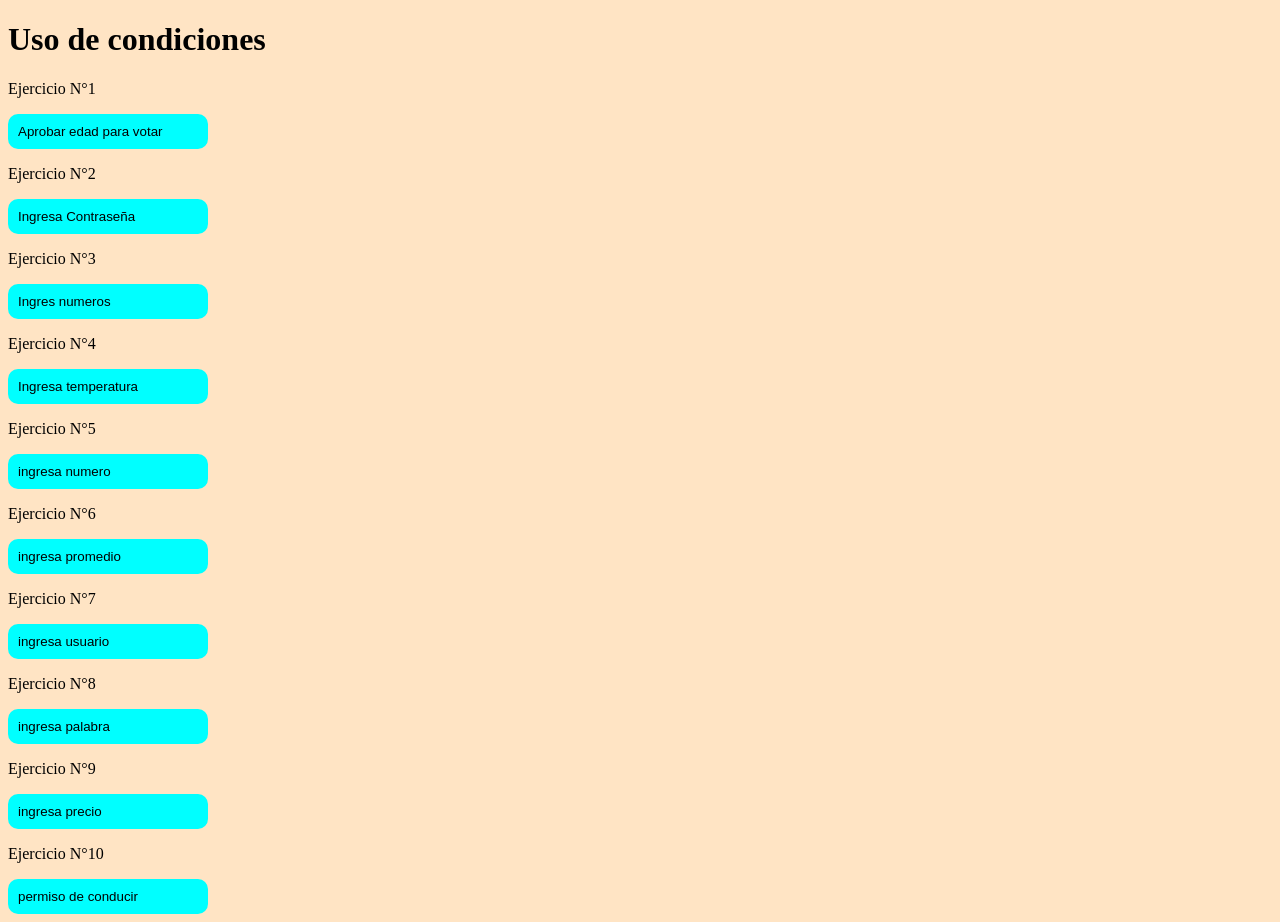
==== 05_codiciones_if-else/index.html @ 7b1656d4 "ultimas modificaciones" ====
<!DOCTYPE html>
<html lang="en">

<head>
    <meta charset="UTF-8">
    <meta name="viewport" content="width=div, initial-scale=1.0">
    <meta name="author" content="mauricioflores@liceovvh.cl">
    <title>Desafios</title>
    <link rel="stylesheet" href="static/css/style.css">
</head>

<body style="background-color: bisque;">

    <main>
        <h1>Uso de condiciones</h1>
        <p>Ejercicio N°1</p>
        <button onclick="edadVotar()">Aprobar edad para votar</button>
        <p>Ejercicio N°2</p>
        <button onclick="contraseña()">Ingresa Contraseña</button>
        <p>Ejercicio N°3</p>
        <button onclick="parimpar()">Ingres numeros</button>
        <p>Ejercicio N°4</p>
        <button onclick="temperatura()">Ingresa temperatura</button>
        <p>Ejercicio N°5</p>
        <button onclick="dosnumeros()">ingresa numero</button>
        <p>Ejercicio N°6</p>
        <button onclick="promedio()">ingresa promedio</button>
        <p>Ejercicio N°7</p>
        <button onclick="Admin()">ingresa usuario</button>
        <p>Ejercicio N°8</p>
        <button onclick="letraA()">ingresa palabra</button>
        <p>Ejercicio N°9</p>
        <button onclick="descuentoProducto()">ingresa precio</button>
        <p>Ejercicio N°10</p>
        <button onclick="permisoParaConducir()">permiso de conducir</button>
    </main>


    <script src="static/js/script.js"></script>
</body>

</html>
---- 05_codiciones_if-else/static/css/style.css ----
button {
    background-color: aqua;
    padding: 10px;
    border-radius: 10px;
    border: none;
    width: 200px;
    text-align: left;
}
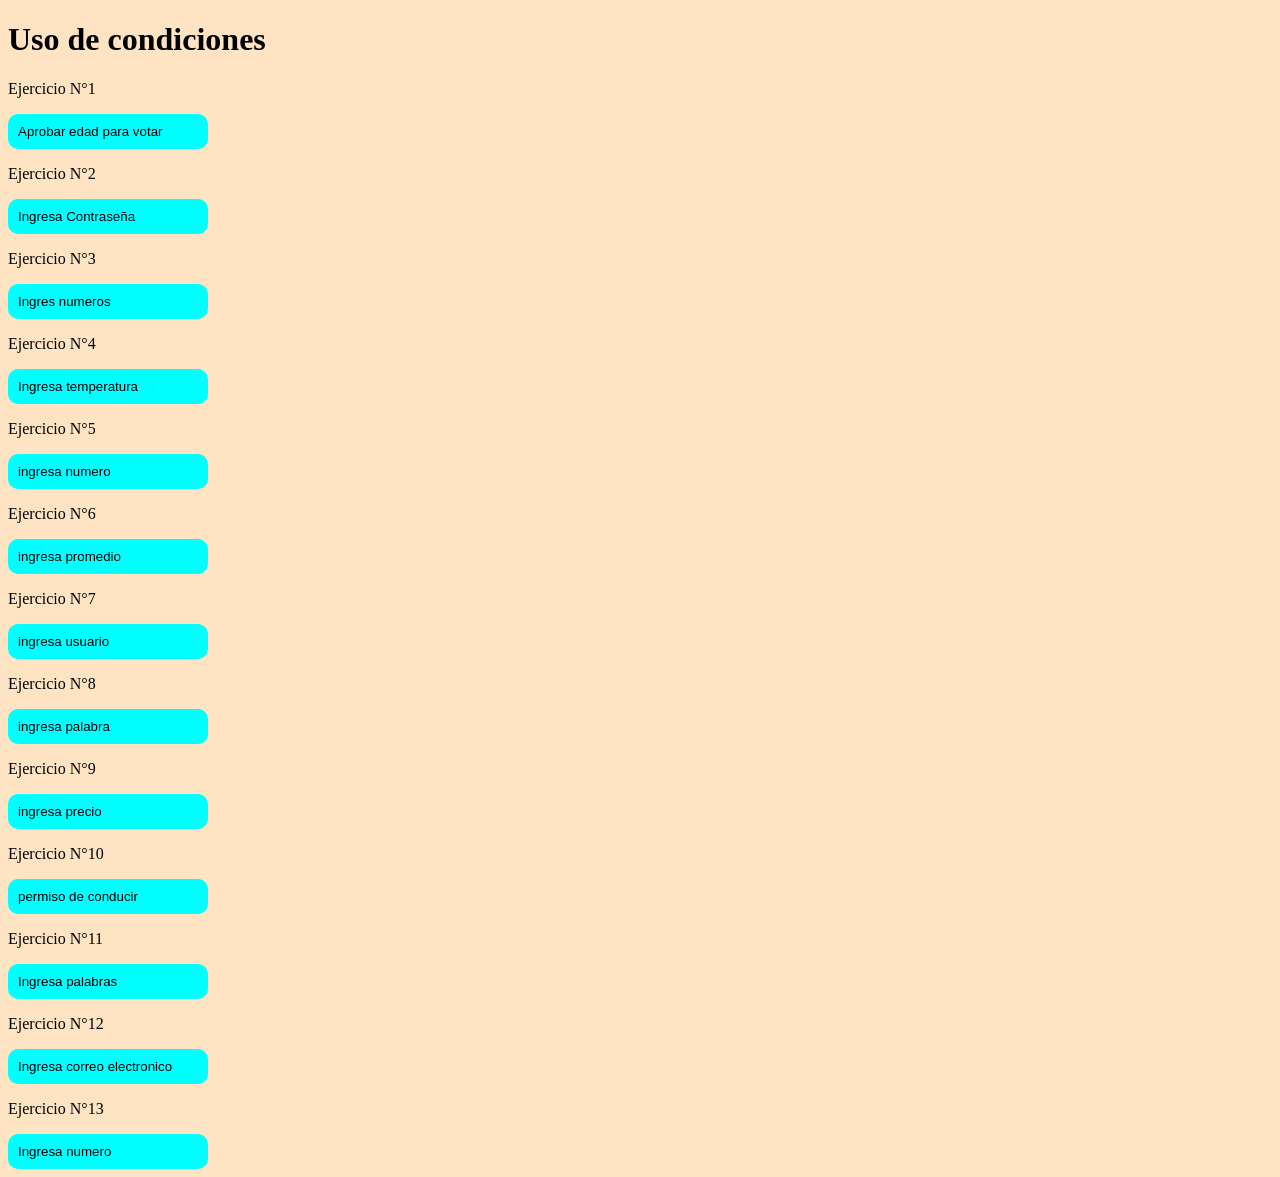
==== commit d59bddb6: "madificaciones" ====
--- a/05_codiciones_if-else/index.html
+++ b/05_codiciones_if-else/index.html
@@ -33,6 +33,12 @@
         <button onclick="descuentoProducto()">ingresa precio</button>
         <p>Ejercicio N°10</p>
         <button onclick="permisoParaConducir()">permiso de conducir</button>
+        <p>Ejercicio N°11</p>
+        <button onclick="encontrarPalabraLarga()">Ingresa palabras</button>
+        <p>Ejercicio N°12</p>
+        <button onclick="validarCorreo()">Ingresa correo electronico</button>
+        <p>Ejercicio N°13</p>
+        <button onclick="validarNumeros()">Ingresa numero</button>
     </main>
 
 
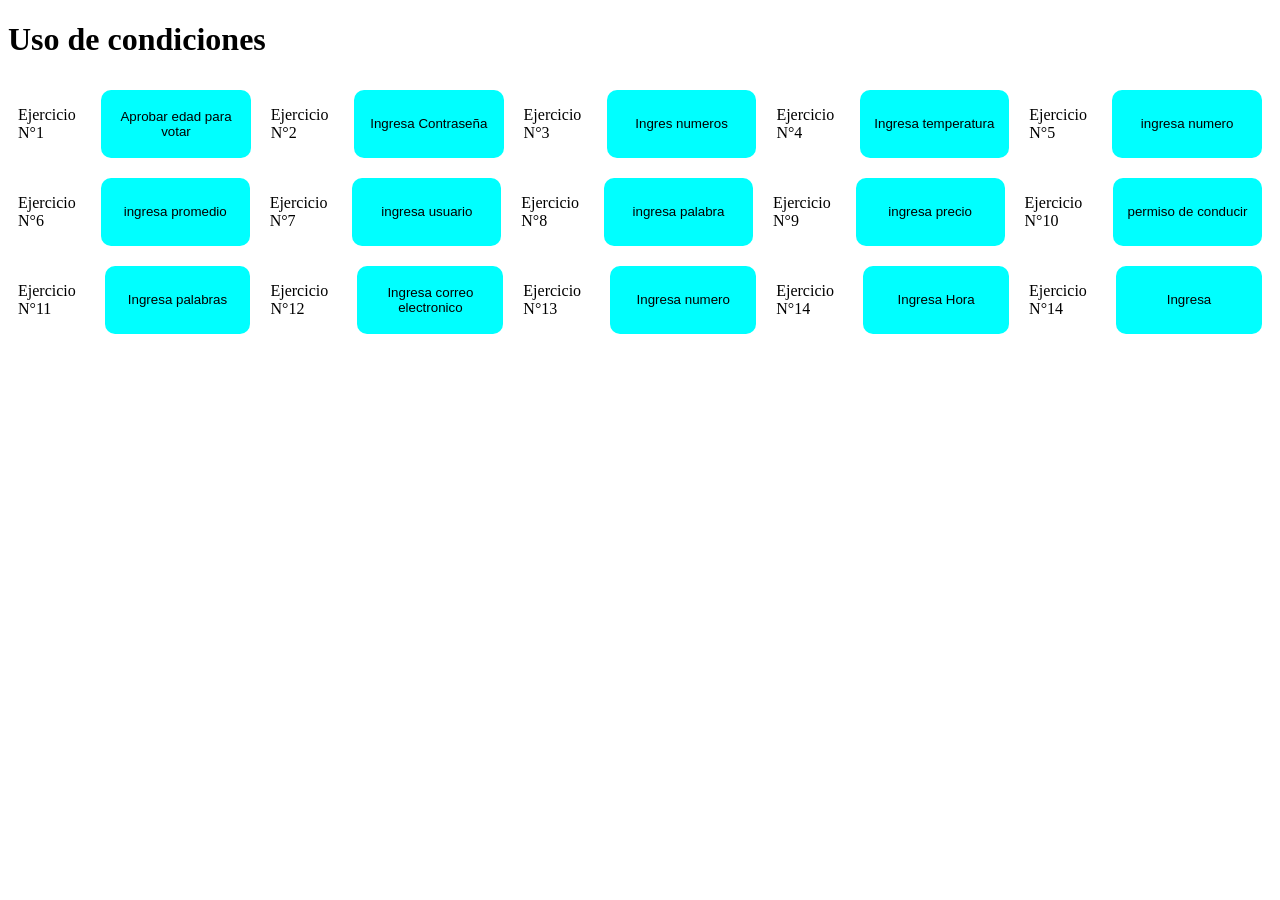
==== commit c3dffe1f: "terminado" ====
--- a/05_codiciones_if-else/index.html
+++ b/05_codiciones_if-else/index.html
@@ -9,36 +9,46 @@
     <link rel="stylesheet" href="static/css/style.css">
 </head>
 
-<body style="background-color: bisque;">
+<body>
 
     <main>
         <h1>Uso de condiciones</h1>
-        <p>Ejercicio N°1</p>
-        <button onclick="edadVotar()">Aprobar edad para votar</button>
-        <p>Ejercicio N°2</p>
-        <button onclick="contraseña()">Ingresa Contraseña</button>
-        <p>Ejercicio N°3</p>
-        <button onclick="parimpar()">Ingres numeros</button>
-        <p>Ejercicio N°4</p>
-        <button onclick="temperatura()">Ingresa temperatura</button>
-        <p>Ejercicio N°5</p>
-        <button onclick="dosnumeros()">ingresa numero</button>
-        <p>Ejercicio N°6</p>
-        <button onclick="promedio()">ingresa promedio</button>
-        <p>Ejercicio N°7</p>
-        <button onclick="Admin()">ingresa usuario</button>
-        <p>Ejercicio N°8</p>
-        <button onclick="letraA()">ingresa palabra</button>
-        <p>Ejercicio N°9</p>
-        <button onclick="descuentoProducto()">ingresa precio</button>
-        <p>Ejercicio N°10</p>
-        <button onclick="permisoParaConducir()">permiso de conducir</button>
-        <p>Ejercicio N°11</p>
-        <button onclick="encontrarPalabraLarga()">Ingresa palabras</button>
-        <p>Ejercicio N°12</p>
-        <button onclick="validarCorreo()">Ingresa correo electronico</button>
-        <p>Ejercicio N°13</p>
-        <button onclick="validarNumeros()">Ingresa numero</button>
+        <div class="fila">
+            <p>Ejercicio N°1</p>
+            <button onclick="edadVotar()">Aprobar edad para votar</button>
+            <p>Ejercicio N°2</p>
+            <button onclick="contraseña()">Ingresa Contraseña</button>
+            <p>Ejercicio N°3</p>
+            <button onclick="parimpar()">Ingres numeros</button>
+            <p>Ejercicio N°4</p>
+            <button onclick="temperatura()">Ingresa temperatura</button>
+            <p>Ejercicio N°5</p>
+            <button onclick="dosnumeros()">ingresa numero</button>
+        </div>
+        <div class="fila-1">
+            <p>Ejercicio N°6</p>
+            <button onclick="promedio()">ingresa promedio</button>
+            <p>Ejercicio N°7</p>
+            <button onclick="Admin()">ingresa usuario</button>
+            <p>Ejercicio N°8</p>
+            <button onclick="letraA()">ingresa palabra</button>
+            <p>Ejercicio N°9</p>
+            <button onclick="descuentoProducto()">ingresa precio</button>
+            <p>Ejercicio N°10</p>
+            <button onclick="permisoParaConducir()">permiso de conducir</button>
+        </div>
+        <div class="fila-2">
+            <p>Ejercicio N°11</p>
+            <button onclick="encontrarPalabraLarga()">Ingresa palabras</button>
+            <p>Ejercicio N°12</p>
+            <button onclick="validarCorreo()">Ingresa correo electronico</button>
+            <p>Ejercicio N°13</p>
+            <button onclick="validarNumeros()">Ingresa numero</button>
+            <p>Ejercicio N°14</p>
+            <button onclick="ingresarHora()">Ingresa Hora</button>
+            <p>Ejercicio N°14</p>
+            <button onclick="ingresarPalabra2()">Ingresa </button>
+        </div>
     </main>
 
 
--- a/05_codiciones_if-else/static/css/style.css
+++ b/05_codiciones_if-else/static/css/style.css
@@ -4,5 +4,22 @@
     border-radius: 10px;
     border: none;
     width: 200px;
-    text-align: left;
+    text-align: center;
+    margin: 10px;
+}
+
+.fila {
+    display: flex;
+}
+
+.fila-1 {
+    display: flex;
+}
+
+.fila-2 {
+    display: flex;
+}
+
+p {
+    padding: 10px;
 }
